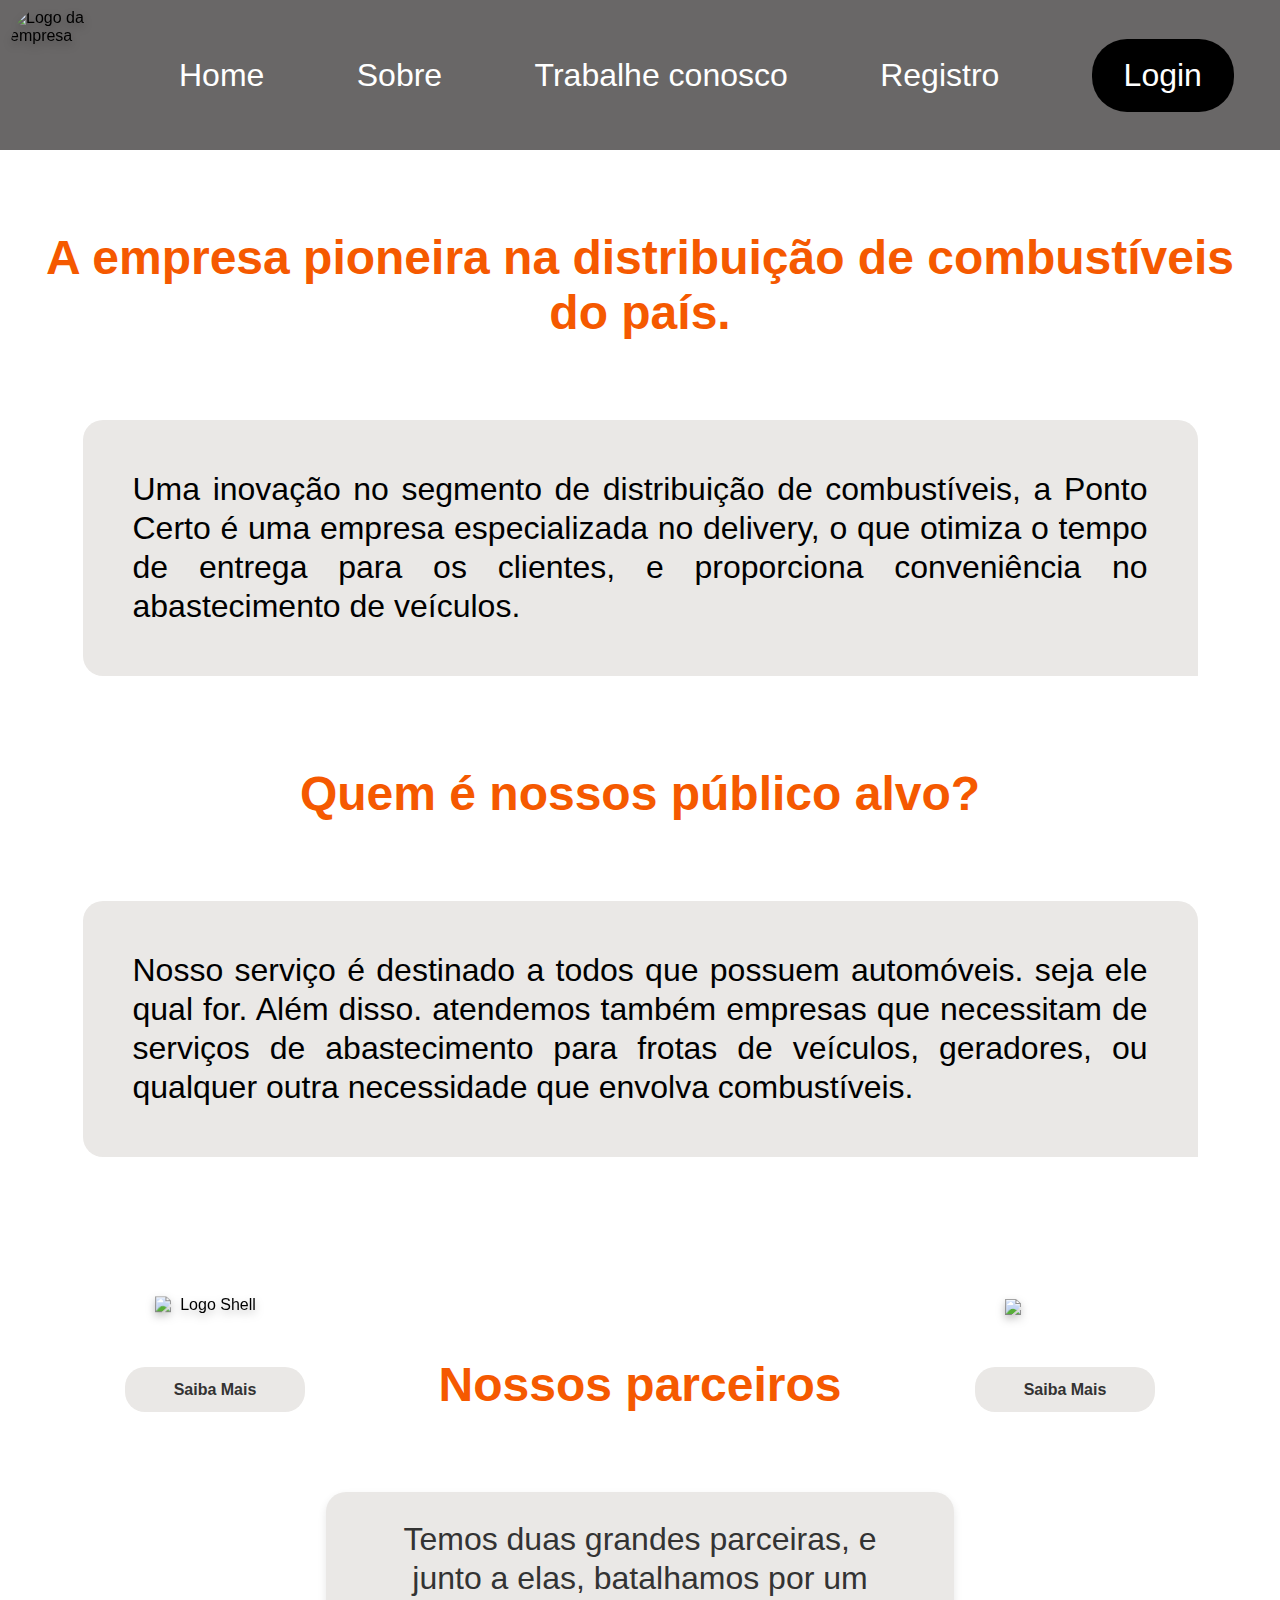
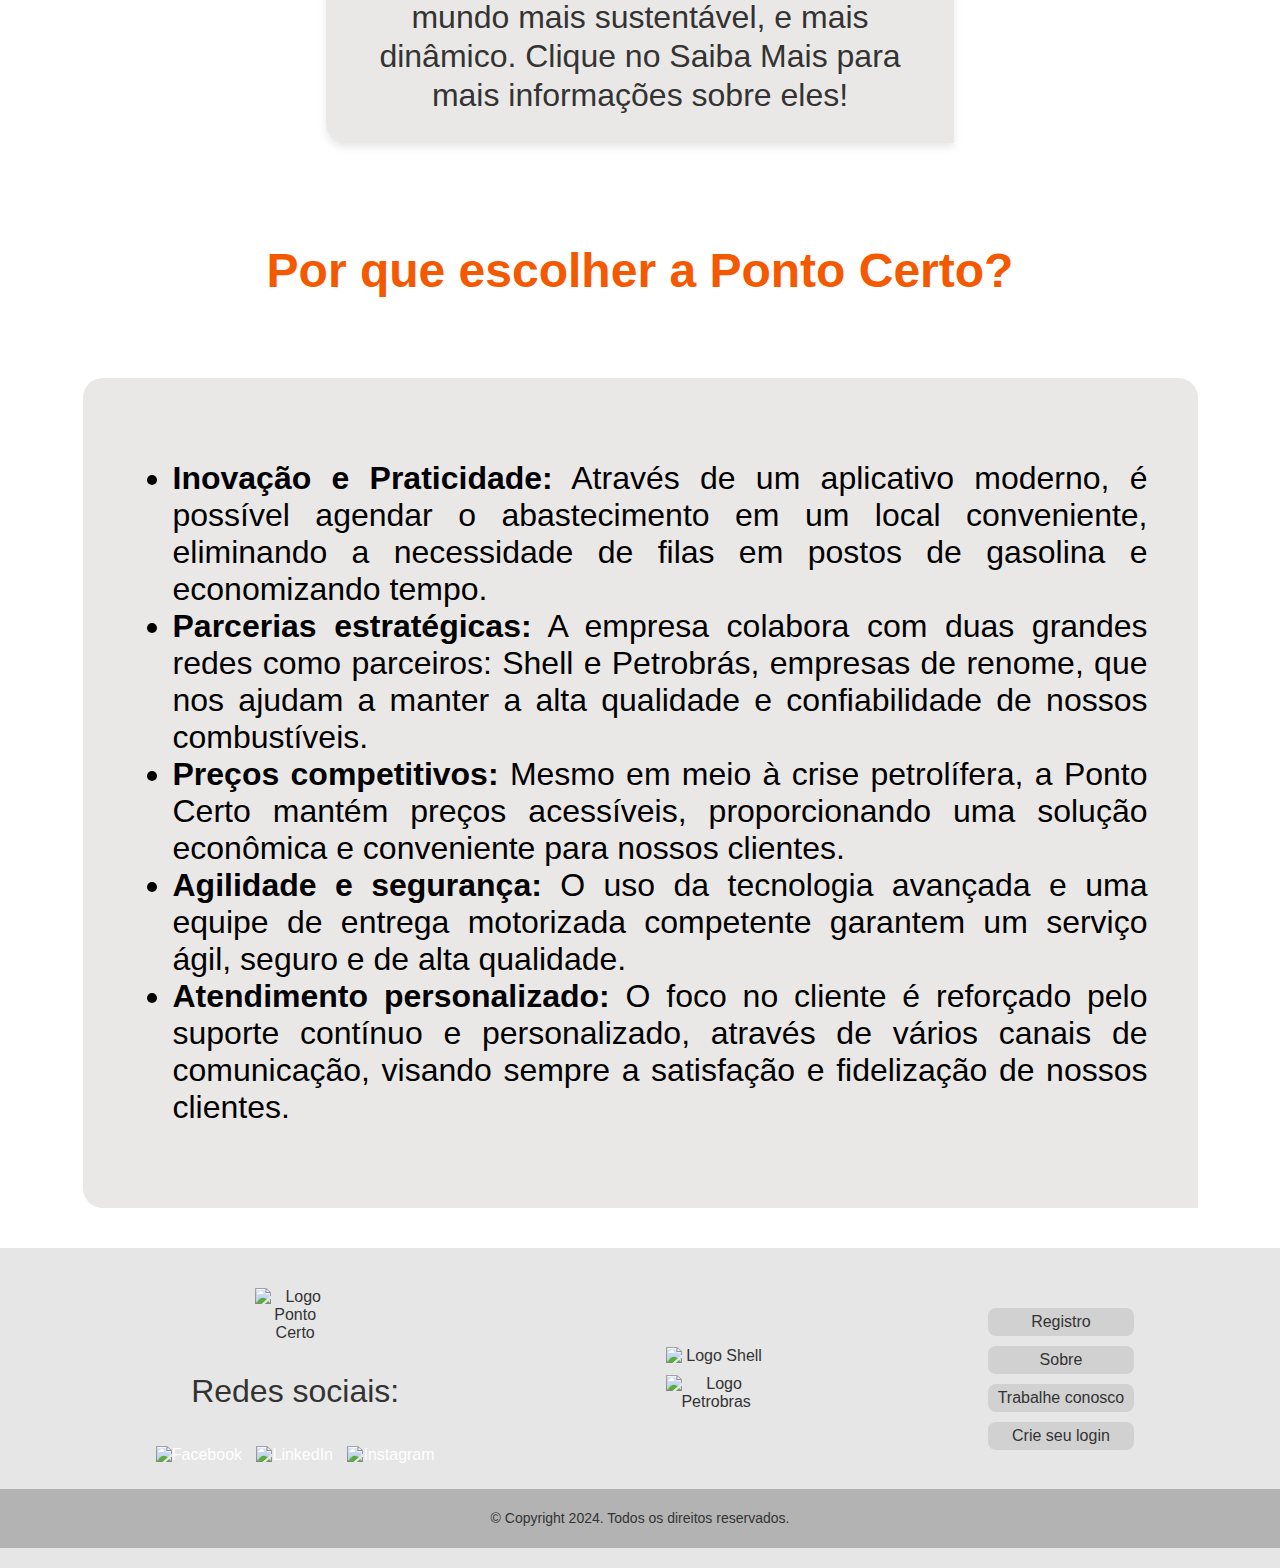
==== index.html @ c5f5a6c3 "Update and rename home.html to index.html" ====
<!DOCTYPE html>
<html lang="pt-br">
<head>
    <!-- Metadados essenciais para SEO e responsividade -->
    <meta charset="UTF-8">
    <meta name="viewport" content="width=device-width, initial-scale=1.0">
    <title>Ponto Certo</title>
    <link rel="shortcut icon" href="imgs/favicon.ico.png" type="image/x-icon">
    <!-- Link para o arquivo de estilos CSS -->
    <link rel="stylesheet" href="modelo.css">
</head>
<body>
    <!-- Cabeçalho com logo e barra de navegação -->
    <header>
        <!-- Imagem do logo -->
        <img src="imgs/image1.png" alt="Logo da empresa">
        
        <!-- Menu de navegação -->
        <ul>
            <li><a href="home.html">Home</a></li>
            <li><a href="sobre.html">Sobre</a></li>
            <li><a href="Trabalhe-conosco.html">Trabalhe conosco</a></li>
            <li><a href="Registro.html">Registro</a></li>
            <li class="borda"><a href="Login.html">Login</a></li>
        </ul>
    </header>

    <!-- Título principal da página -->
    <h1>A empresa pioneira na distribuição de combustíveis do país.</h1>

        
        <p class="caixa">Uma inovação no segmento de distribuição de combustíveis, a Ponto Certo é uma empresa especializada no delivery, o que otimiza o tempo de entrega para os clientes, e proporciona conveniência no abastecimento de veículos.</p>
   

    <!-- Subtítulo: Quem é nosso publico alvo? -->
    <h1>Quem é nossos público alvo?</h1>

    <!-- Primeira seção explicativa sobre benefícios -->
        <p class="caixa">Nosso serviço é destinado a todos que possuem automóveis. seja ele qual for. Além disso. atendemos também empresas que necessitam de serviços de abastecimento para frotas de veículos, geradores, ou qualquer outra necessidade que envolva combustíveis.</p>
    </section>

    <div class="saiba-mais-container">
    <!-- Logo à esquerda -->
    <img src="imgs/shell-logo.png" alt="Logo Shell" class="logo-left">
    <!-- Caixa Saiba Mais à esquerda -->
    <div class="saiba-mais saiba-mais-left">Saiba Mais</div>

    <!-- Logo à direita -->
    <img src="imgs/petrobras-logo.png" class="logo-right">
    <!-- Caixa Saiba Mais à direita -->
    <div class="saiba-mais saiba-mais-right">Saiba Mais</div>
</div>
    
    <h1>Nossos parceiros</h1>
    <!-- Segundo tema da página. -->
    <div class="parceiros-box">
        
        <p>Temos duas grandes parceiras, e junto a elas, batalhamos por um mundo mais sustentável, e mais dinâmico. Clique no Saiba Mais para mais informações sobre eles!</p>
    </div>

    
    <h1>Por que escolher a Ponto Certo?</h1>
    
    <!-- Detalhes de pontos positivos da ponto certo
    -->
    <div class="caixa-secao">
        <ul>
            <li><strong>Inovação e Praticidade:</strong>
                Através de um aplicativo moderno, é possível agendar o abastecimento em um local conveniente, eliminando a necessidade de filas em postos de gasolina e economizando tempo.
            </li>
            <li><strong>Parcerias estratégicas:</strong>
                A empresa colabora com duas grandes redes como parceiros: Shell e Petrobrás, empresas de renome, que nos ajudam a manter a alta qualidade e confiabilidade de nossos combustíveis.
            </li>
            <li><strong>Preços competitivos:</strong>
                Mesmo em meio à crise petrolífera, a Ponto Certo mantém preços acessíveis, proporcionando uma solução econômica e conveniente para nossos clientes.
            </li>
            <li><strong>Agilidade e segurança:</strong>
                O uso da tecnologia avançada e uma equipe de entrega motorizada competente garantem um serviço ágil, seguro e de alta qualidade.
            </li>
            <li><strong>Atendimento personalizado:</strong>
                O foco no cliente é reforçado pelo suporte contínuo e personalizado, através de vários canais de comunicação, visando sempre a satisfação e fidelização de nossos clientes.
            </li>
        </ul>
    </div>
</section>
</section>


    <!-- Rodapé da página -->
    <footer>
        <div class="footer-container">
            <!-- Seção logo e redes sociais -->
            <div class="footer-logo-social">
                <img src="imgs/image1.png" alt="Logo Ponto Certo" class="footer-logo">
                <p>Redes sociais:</p>
                <div class="social-icons">
                    <a href="#"><img src="imgs/facebook-icon.png" alt="Facebook"></a>
                    <a href="#"><img src="imgs/linkedin-icon.png" alt="LinkedIn"></a>
                    <a href="#"><img src="imgs/instagram-icon.png" alt="Instagram"></a>
                </div>
            </div>
    
            <!-- Seção parceiros -->
            <div class="footer-partners">
                <img src="imgs/shell-logo.png" alt="Logo Shell">
                <img src="imgs/petrobras-logo.png" alt="Logo Petrobras">
            </div>
    
            <!-- Menu de navegação -->
            <div class="footer-menu">
                <a href="Registro.html">Registro</a>
                <a href="sobre.html">Sobre</a>
                <a href="Trabalhe-conosco.html">Trabalhe conosco</a>
                <a href="Login.html">Crie seu login</a>
            </div>
        </div>
    
        <!-- Copyright -->
        <p class="footer-copyright">© Copyright 2024. Todos os direitos reservados.</p>
    </footer>
</body>
</html>
---- modelo.css ----
/* Estilos principais para o corpo da página */
body {
    background-color: white;
    margin: 0;
    font-family: 'Inter', sans-serif;
}

/* Cabeçalho */
header {
    display: flex;
    position: sticky;
    top: 0;
    z-index: 9999;
    width: 100%;
    height: 150px;
    background-color: #696767;
    align-items: center;
    justify-content: space-around;
}

/* Borda estilizada */
.borda {
    display: flex;
    width: 142px;
    height: 73px;
    justify-content: center;
    align-items: center;
    background-color: #000;
    color: white;
    border-radius: 35px;
    text-align: center;
}

/* Navegação */
header ul {
    display: flex;
    width: 100%;
    list-style: none;
    align-items: center;
    justify-content: space-around;
    margin: 0;
    padding: 0;
    font-family: 'Jersey 15', sans-serif;
    font-size: 32px;
    color: white;
}

/* Hover nos itens da navegação */
header ul li:hover {
    color: grey;
}

/* Links */
a, a:visited {
    text-decoration: none;
    color: white;
}



/* Título principal */
h1 {
    text-align: center;
    font-size: 3em;
    margin: 30px;
    padding: 50px 10px;
    color: #F55900;
}

/* Parágrafos */
p {
    padding: 20px;
    font-size: 32px;
    line-height: 39px;
    text-align: center;
    margin: 10px;
}



/* Caixa de conteúdo */
.caixa {
    width: 100%;
    max-width: 1015px;
    margin: auto;
    padding: 50px;
    background-color: #EAE8E6;
    border-radius: 20px 20px 0px 20px;
    font-size: 32px;
    text-align: justify;
    word-wrap: break-word;
    margin-bottom: 40px;
}
.caixa-secao {
    width: 100%;
    max-width: 1015px;
    margin: auto;
    padding: 50px;
    background-color: #EAE8E6;
    border-radius: 20px 20px 0px 20px;
    font-size: 32px;
    text-align: justify;
    word-wrap: break-word;
    margin-bottom: 40px;
}
/* Destaque em texto */
.caixa strong {
    font-weight: bold;
    color: #333;
}

/* Imagem do logo */
header img {
    width: 137px;
    height: 132px;
    padding-left: 10px;
    border-radius: 42px;
    filter: drop-shadow(0px 4px 4px rgba(0, 0, 0, 0.25));
}

/* Imagens em seções de texto */
.Texto-01 img, .Texto-02 img {
    display: flex;
    margin: auto;
    padding-bottom: 20px;
    filter: drop-shadow(0px 4px 4px rgba(0, 0, 0, 0.25));
}


.Texto-02 {
    display: flex;
}
.Texto-01 img {
    width: 100%;
    max-width: 783px;
    height: auto;
}

/* Contêiner das caixas Saiba Mais */
.saiba-mais-container {
    position: relative;
    text-align: center;
    margin: 150px auto; 
    margin-bottom: 100px; 
}
.saiba-mais-container {
    position: relative;
    text-align: center;
    margin-bottom: 60px; /* Espaço extra para as imagens das logos */
}

/* Estilo das caixas "Saiba Mais" */
.saiba-mais {
    position: absolute;
    width: 180px;
    height: 45px;
    background: #EAE8E6;
    border-radius: 20px;
    display: flex;
    justify-content: center;
    align-items: center;
    font-size: 16px;
    font-weight: bold;
    color: #333;
    cursor: pointer;
    transition: background-color 0.3s, transform 0.3s;
}

/* Posicionamento das caixas */
.saiba-mais-left {
    left: calc(50% - 180px/2 - 425px);
    top: 60px; /* Posição relativa dentro do contêiner */
}

.saiba-mais-right {
    left: calc(50% - 180px/2 + 425px);
    top: 60px; /* Posição relativa dentro do contêiner */
}

/* Estilo das imagens das logos */
.saiba-mais-container img {
    position: absolute;
    width: 110px; /* Aumente o tamanho da logo */
    height: auto;
    top: 0; /* Coloca as logos acima das caixas */
    filter: drop-shadow(0px 4px 4px rgba(0, 0, 0, 0.25));
    transition: transform 0.3s;
}

/* Posição das logos */
.saiba-mais-container img.logo-left {
    left: calc(50% - 180px/2 - 395px); /* Alinha com a caixa da esquerda */
    transform: translateY(-60%); /* Move a logo para cima */
}

.saiba-mais-container img.logo-right {
    left: calc(50% - 180px/2 + 455px); /* Alinha com a caixa da direita */
    transform: translateY(-50%); /* Move a logo para cima */
}

/* Efeito de hover */
.saiba-mais-container img:hover {
    transform: scale(1.1) translateY(-60%); /* Aumenta levemente o tamanho no hover */
}

.saiba-mais:hover {
    background-color: #d6d4d2;
    transform: scale(1.05);
}
.nossos-parceiros-section {
    text-align: center;
    margin: 50px 0; /* Espaçamento acima e abaixo da seção */
}

/* Estilo do título "Nossos Parceiros" */
h1.nossos-parceiros {
    font-size: 3em;
    color: #F55900;
    margin-bottom: 20px; /* Espaçamento inferior entre o título e a caixa */
}

/* Estilo da caixa parceiros */
.parceiros-box {
    width: 588px;
    height: 211px;
    margin: 0 auto; /* Centraliza horizontalmente */
    background: #EAE8E6;
    border-radius: 20px 20px 0px 20px;

    display: flex;
    flex-direction: column;
    align-items: center;
    justify-content: center;
    text-align: center;
    padding: 20px;

    font-family: 'Inter', sans-serif; /* Fonte utilizada no restante do site */
    font-size: 32px; /* Mantém o tamanho consistente com outras caixas */
    line-height: 39px; /* Espaçamento de linha adequado */
    color: #333; /* Cor consistente com os textos principais */
    word-wrap: break-word;
    box-shadow: 0px 4px 8px rgba(0, 0, 0, 0.1); /* Sombra sutil */

    margin-bottom: 50px; /* Espaçamento inferior para não colidir com o próximo conteúdo */
}


.Texto-02 img {
    width: 100%;
    max-width: 253px;
    height: auto;
    border-radius: 50%;
    padding: 5px;
}



/* Responsividade para diferentes tamanhos de tela */

/* Tablets */
@media only screen and (max-width: 1024px) and (min-width: 768px) {
    h1 { font-size: 2.5em; }
    p { font-size: 1.2em; }
    .Texto-01 img, .Texto-02 img {
        width: 60%;
        height: auto;
    }
}

/* Smartphones */
@media only screen and (max-width: 767px) {
    h1 { font-size: 2em; }
    p { font-size: 1em; }

    header {
        height: auto;
        flex-direction: column;
    }

    header ul {
        flex-direction: column;
        align-items: center;
    }

    header img {
        width: 80px;
        height: auto;
    }

    .Texto-01, .Texto-02 {
        flex-direction: column;
        text-align: center;
    }

    .Texto-01 img, .Texto-02 img {
        width: 80%;
        height: auto;
    }

    /* Ajuste das margens dos elementos */
    h1, p {
        margin: 10px;
    }
    
    .caixa {
        font-size: 1em;
        padding: 20px;
    }
}

/* Estilos para o footer */
footer {
    background-color: #e6e6e6;
    padding: 20px 0;
    font-family: 'Inter', sans-serif;
    text-align: center;
    color: #333;
}

.footer-container {
    display: flex;
    justify-content: space-around;
    align-items: center;
    max-width: 1200px;
    margin: auto;
    padding: 20px;
}

.footer-logo-social,
.footer-partners,
.footer-menu {
    display: flex;
    flex-direction: column;
    align-items: center;
}

.footer-logo-social img.footer-logo {
    width: 80px;
    height: auto;
}

.footer-logo-social .social-icons img {
    width: 50px;
    height: 50px;
    margin: 5px;
}

.footer-partners img {
    width: 100px;
    height: auto;
    margin: 5px;
}

.footer-menu a {
    color: #333;
    text-decoration: none;
    margin: 5px 0;
    padding: 5px;
    border-radius: 8px;
    background-color: #d1d1d1;
    width: 100%;
    text-align: center;
}

.footer-menu a:hover {
    background-color: #bbb;
}

/* Copyright */
.footer-copyright {
    background-color: #b3b3b3;
    color: #333;
    font-size: 14px;
    padding: 10px 0;
    margin: 0;
}

/* Responsividade */
@media only screen and (max-width: 768px) {
    .footer-container {
        flex-direction: column;
        gap: 20px;
    }
    
    .footer-menu a {
        width: auto;
    }
}
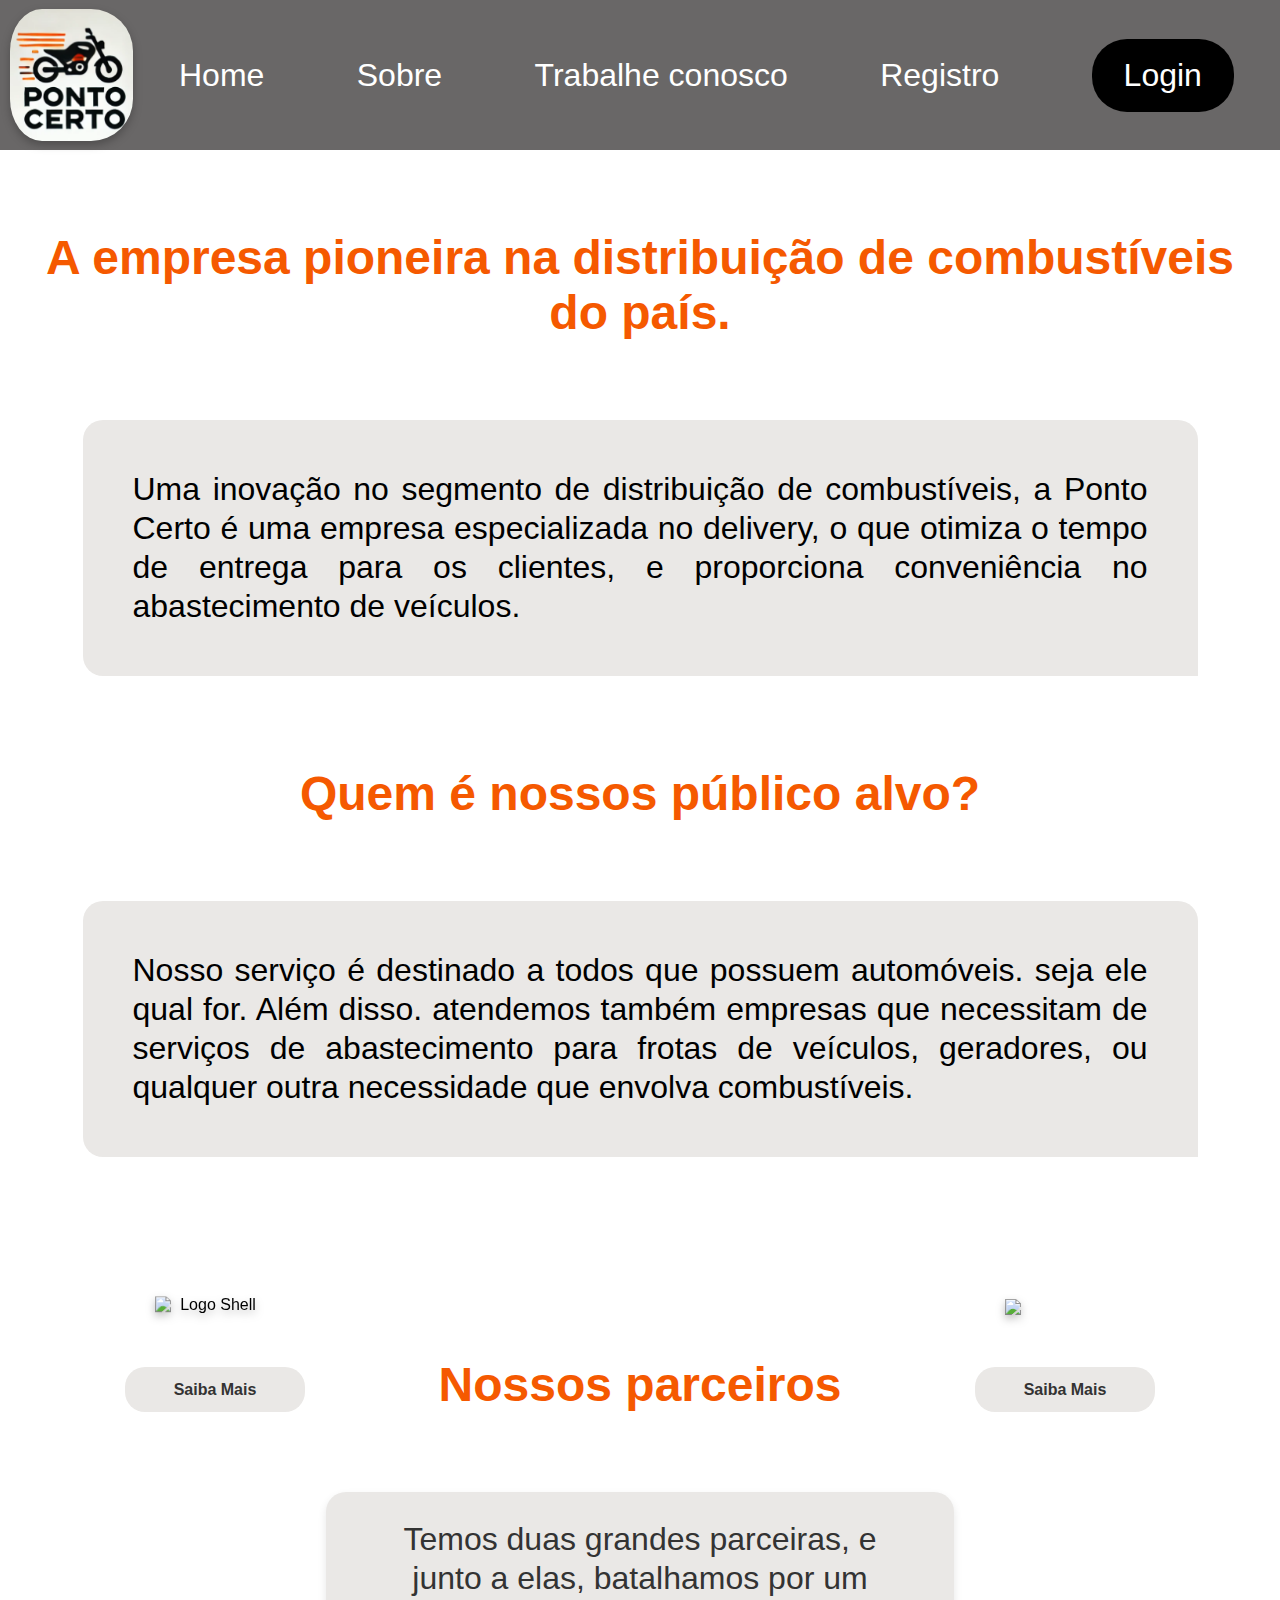
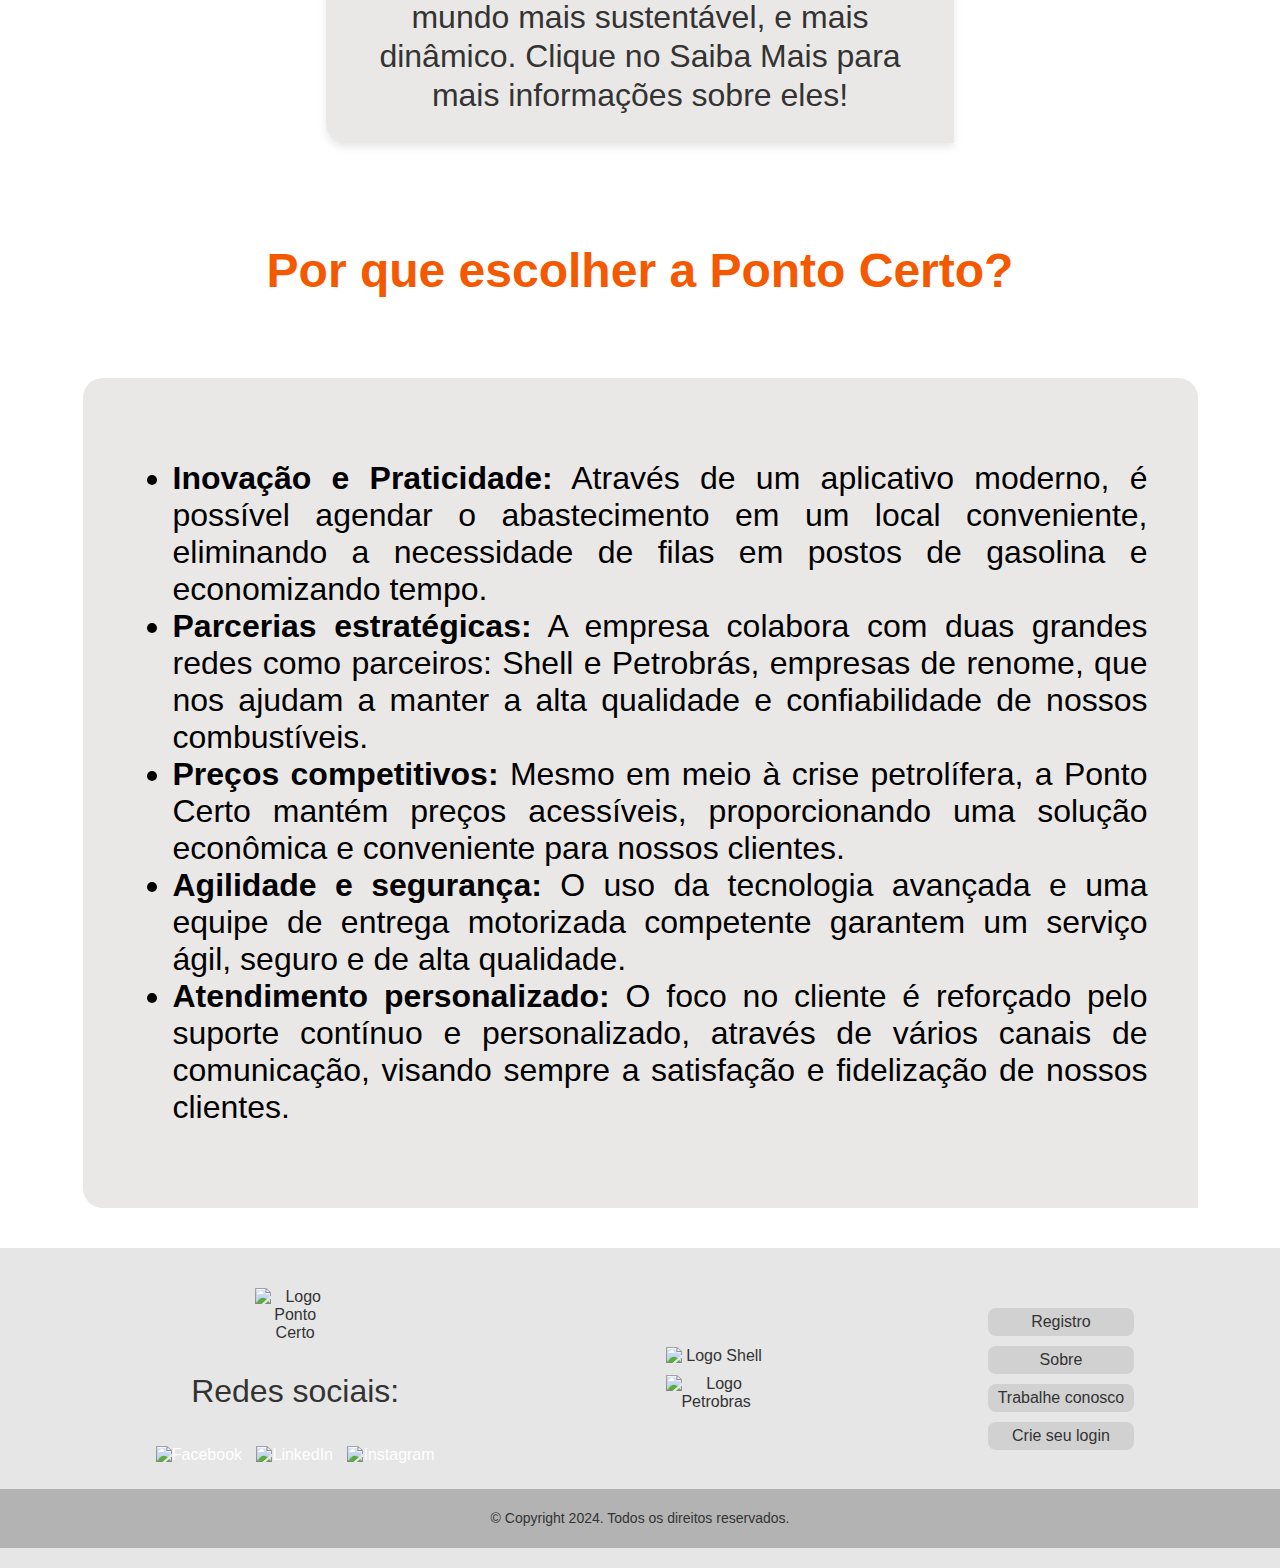
==== commit 5a44a5c3: "Update index.html" ====
--- a/index.html
+++ b/index.html
@@ -5,7 +5,7 @@
     <meta charset="UTF-8">
     <meta name="viewport" content="width=device-width, initial-scale=1.0">
     <title>Ponto Certo</title>
-    <link rel="shortcut icon" href="imgs/favicon.ico.png" type="image/x-icon">
+    <link rel="shortcut icon" href="favicon.ico.png" type="image/x-icon">
     <!-- Link para o arquivo de estilos CSS -->
     <link rel="stylesheet" href="modelo.css">
 </head>
@@ -13,11 +13,11 @@
     <!-- Cabeçalho com logo e barra de navegação -->
     <header>
         <!-- Imagem do logo -->
-        <img src="imgs/image1.png" alt="Logo da empresa">
+        <img src="image1.png" alt="Logo da empresa">
         
         <!-- Menu de navegação -->
         <ul>
-            <li><a href="home.html">Home</a></li>
+            <li><a href="index.html">Home</a></li>
             <li><a href="sobre.html">Sobre</a></li>
             <li><a href="Trabalhe-conosco.html">Trabalhe conosco</a></li>
             <li><a href="Registro.html">Registro</a></li>
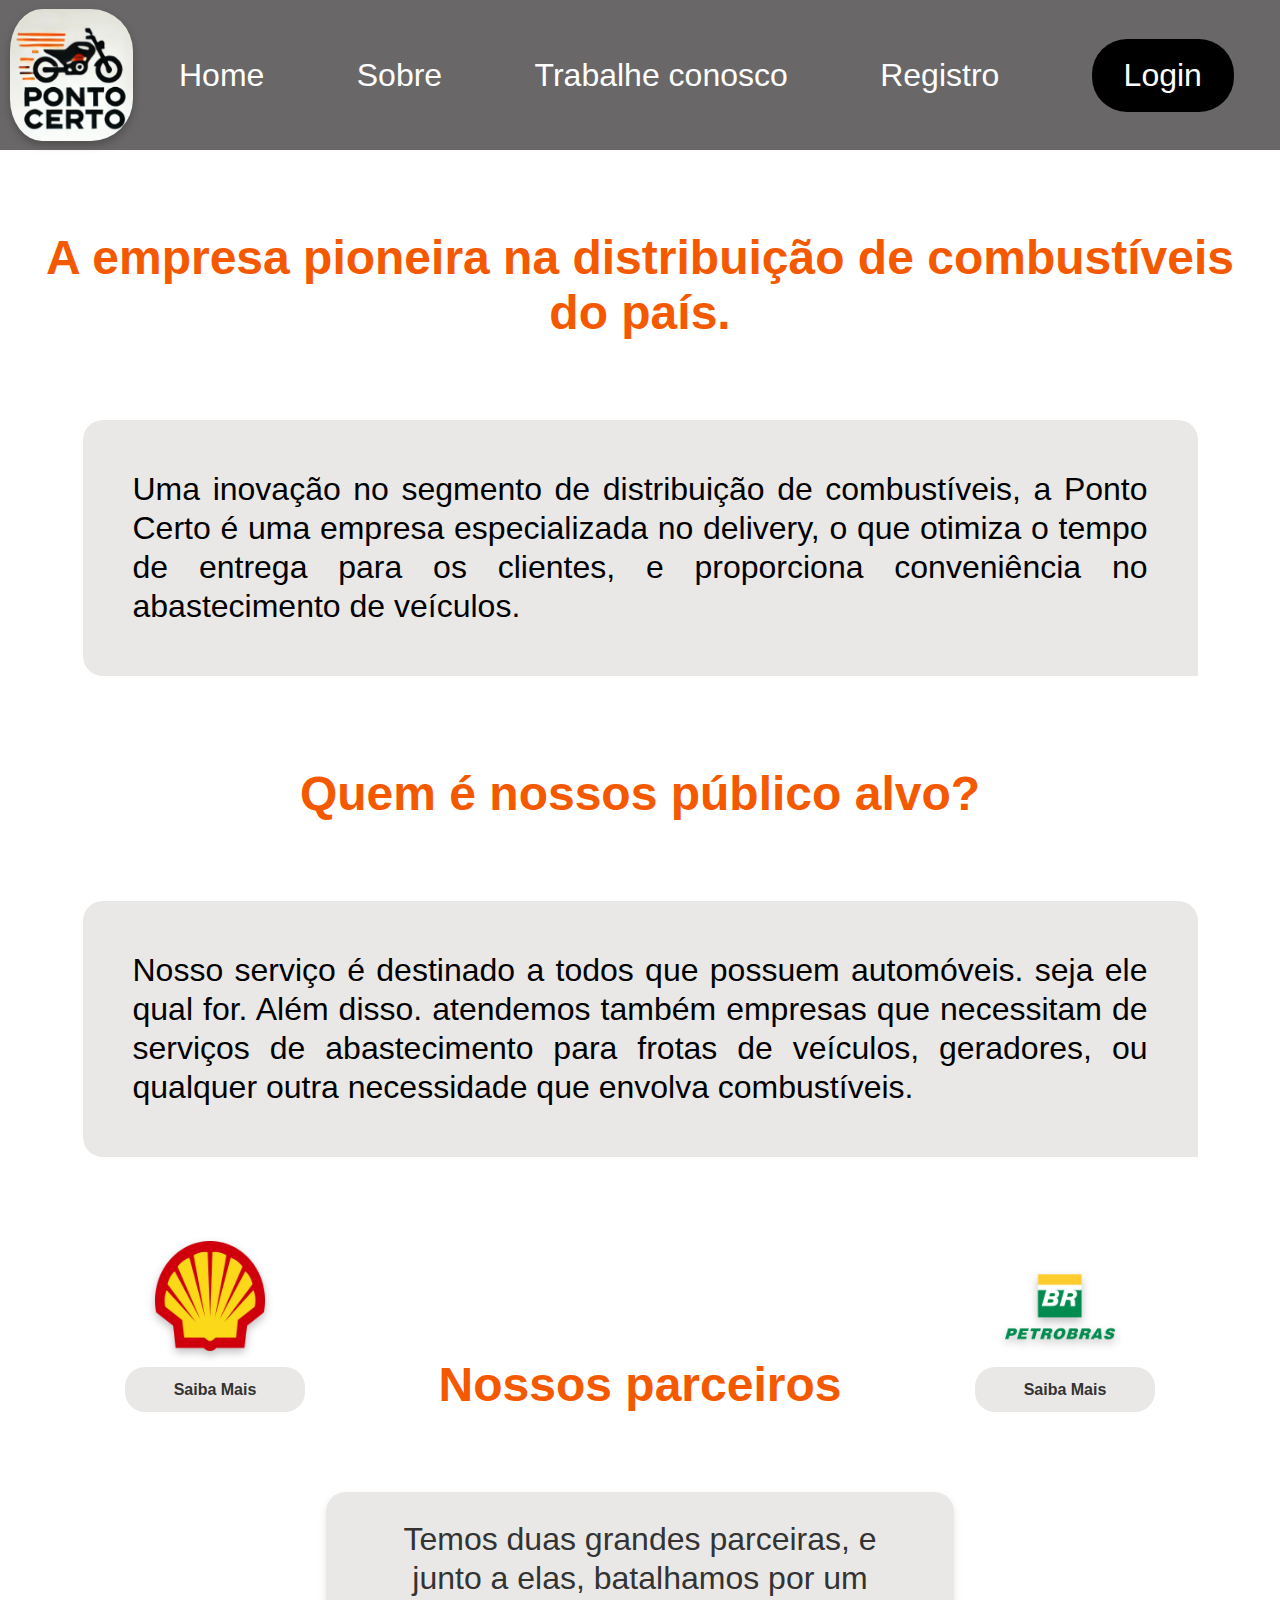
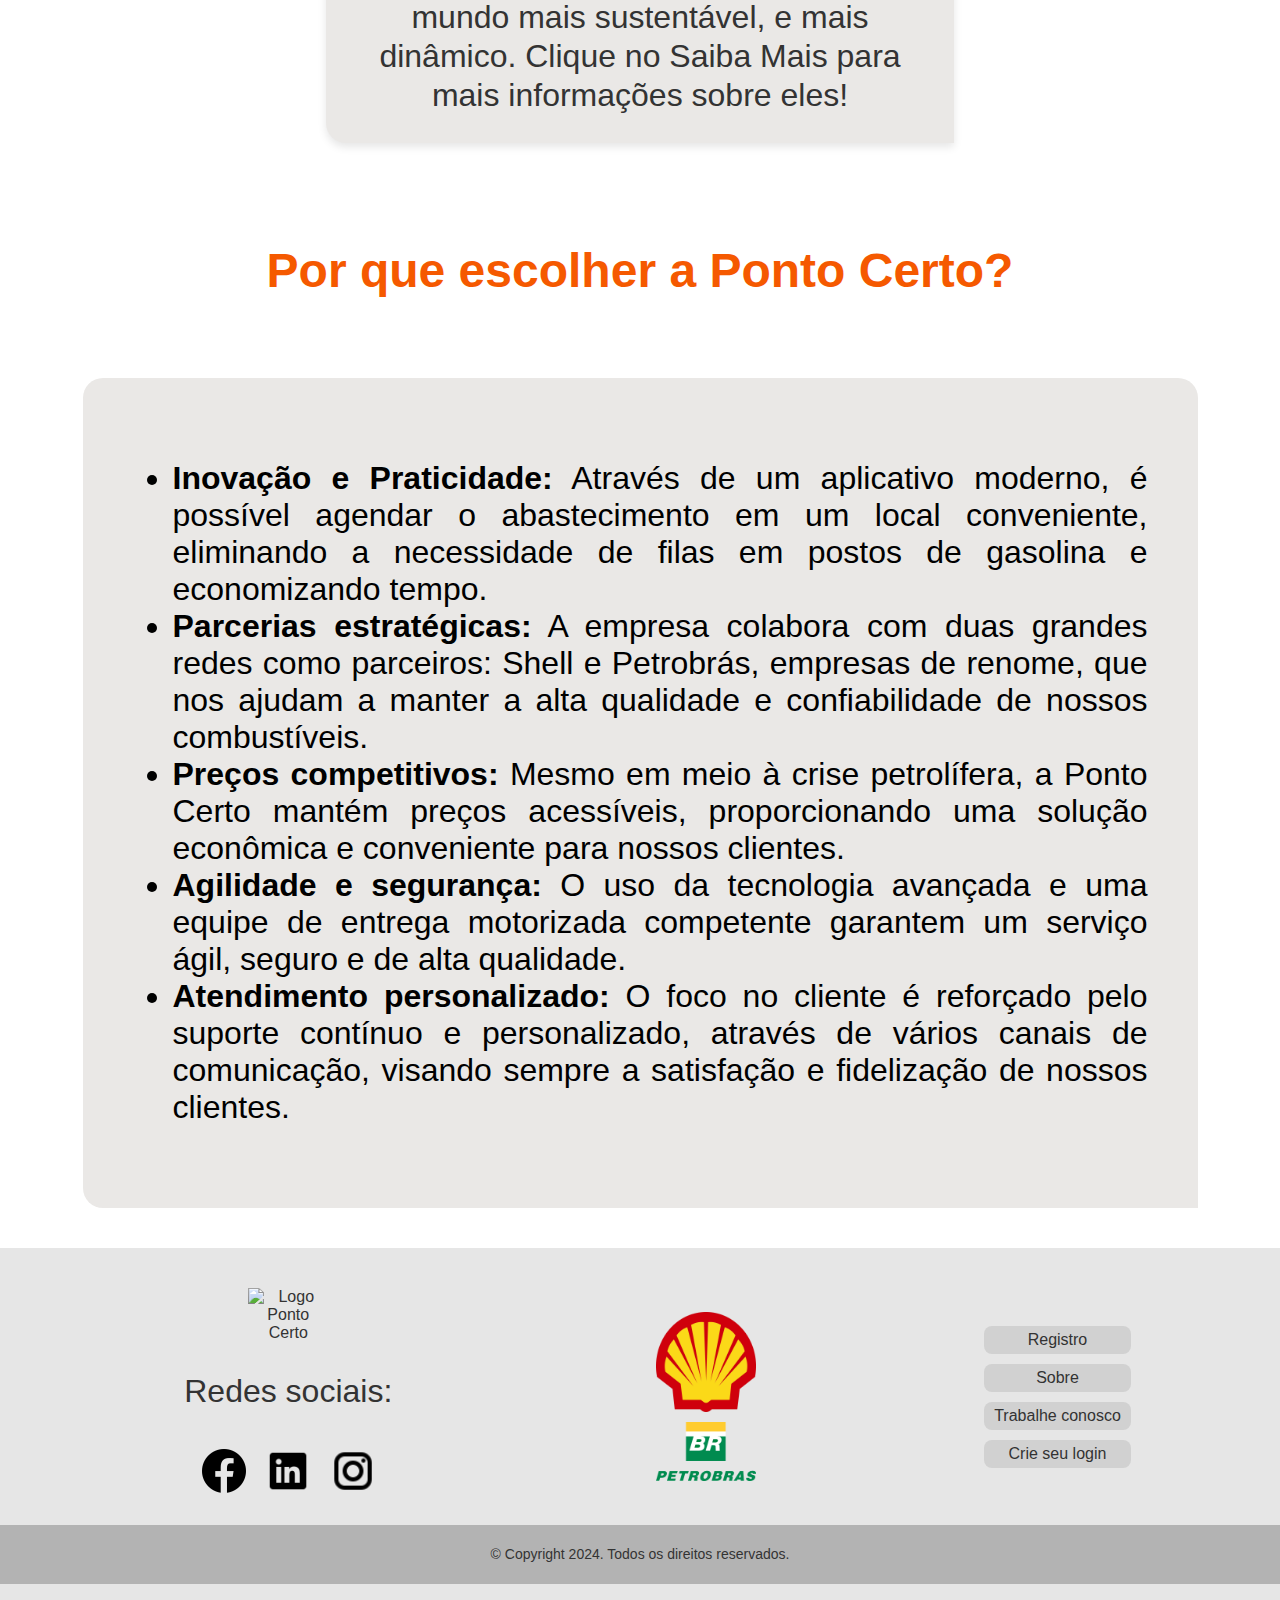
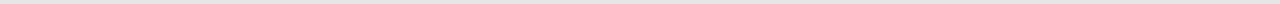
==== commit ac62278f: "Update index.html" ====
--- a/index.html
+++ b/index.html
@@ -41,12 +41,12 @@
 
     <div class="saiba-mais-container">
     <!-- Logo à esquerda -->
-    <img src="imgs/shell-logo.png" alt="Logo Shell" class="logo-left">
+    <img src="shell-logo.png" alt="Logo Shell" class="logo-left">
     <!-- Caixa Saiba Mais à esquerda -->
     <div class="saiba-mais saiba-mais-left">Saiba Mais</div>
 
     <!-- Logo à direita -->
-    <img src="imgs/petrobras-logo.png" class="logo-right">
+    <img src="petrobras-logo.png" class="logo-right">
     <!-- Caixa Saiba Mais à direita -->
     <div class="saiba-mais saiba-mais-right">Saiba Mais</div>
 </div>
@@ -94,16 +94,16 @@
                 <img src="imgs/image1.png" alt="Logo Ponto Certo" class="footer-logo">
                 <p>Redes sociais:</p>
                 <div class="social-icons">
-                    <a href="#"><img src="imgs/facebook-icon.png" alt="Facebook"></a>
-                    <a href="#"><img src="imgs/linkedin-icon.png" alt="LinkedIn"></a>
-                    <a href="#"><img src="imgs/instagram-icon.png" alt="Instagram"></a>
+                    <a href="#"><img src="facebook-icon.png" alt="Facebook"></a>
+                    <a href="#"><img src="linkedin-icon.png" alt="LinkedIn"></a>
+                    <a href="#"><img src="instagram-icon.png" alt="Instagram"></a>
                 </div>
             </div>
     
             <!-- Seção parceiros -->
             <div class="footer-partners">
-                <img src="imgs/shell-logo.png" alt="Logo Shell">
-                <img src="imgs/petrobras-logo.png" alt="Logo Petrobras">
+                <img src="shell-logo.png" alt="Logo Shell">
+                <img src="petrobras-logo.png" alt="Logo Petrobras">
             </div>
     
             <!-- Menu de navegação -->
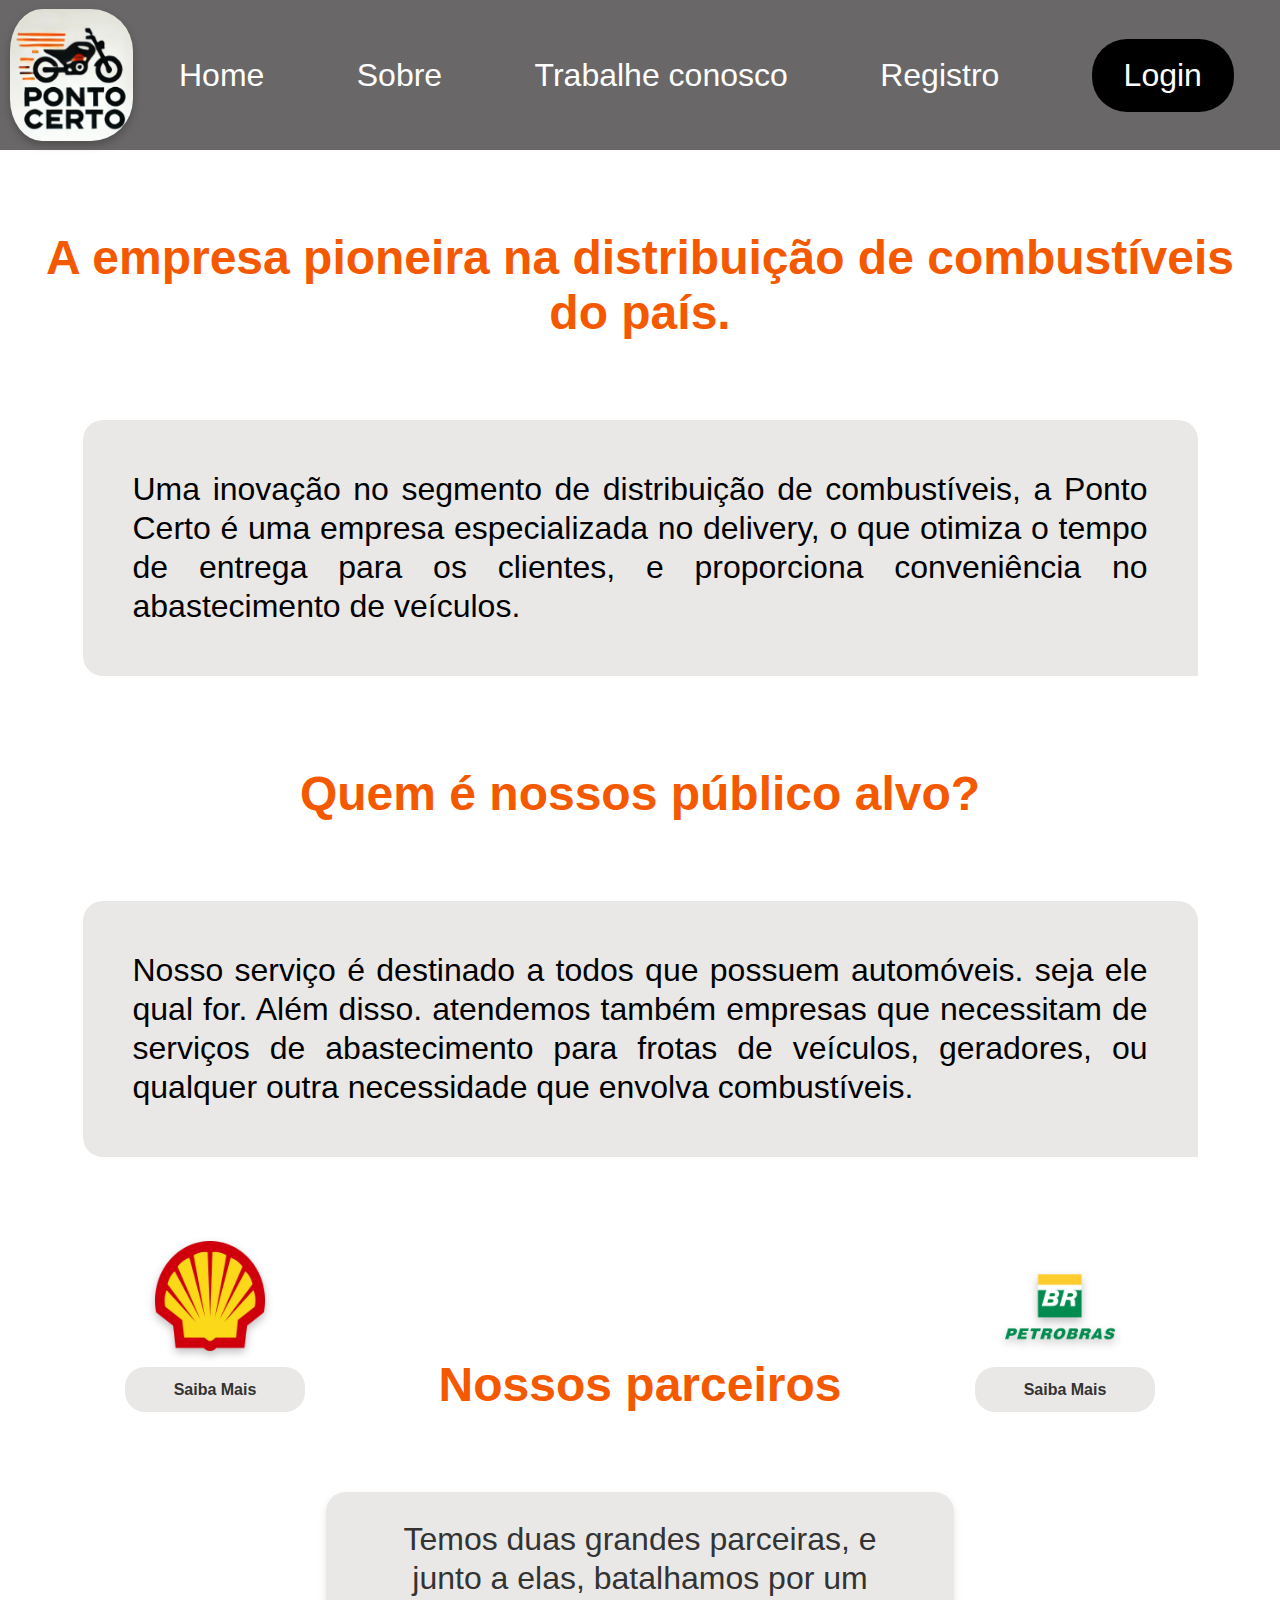
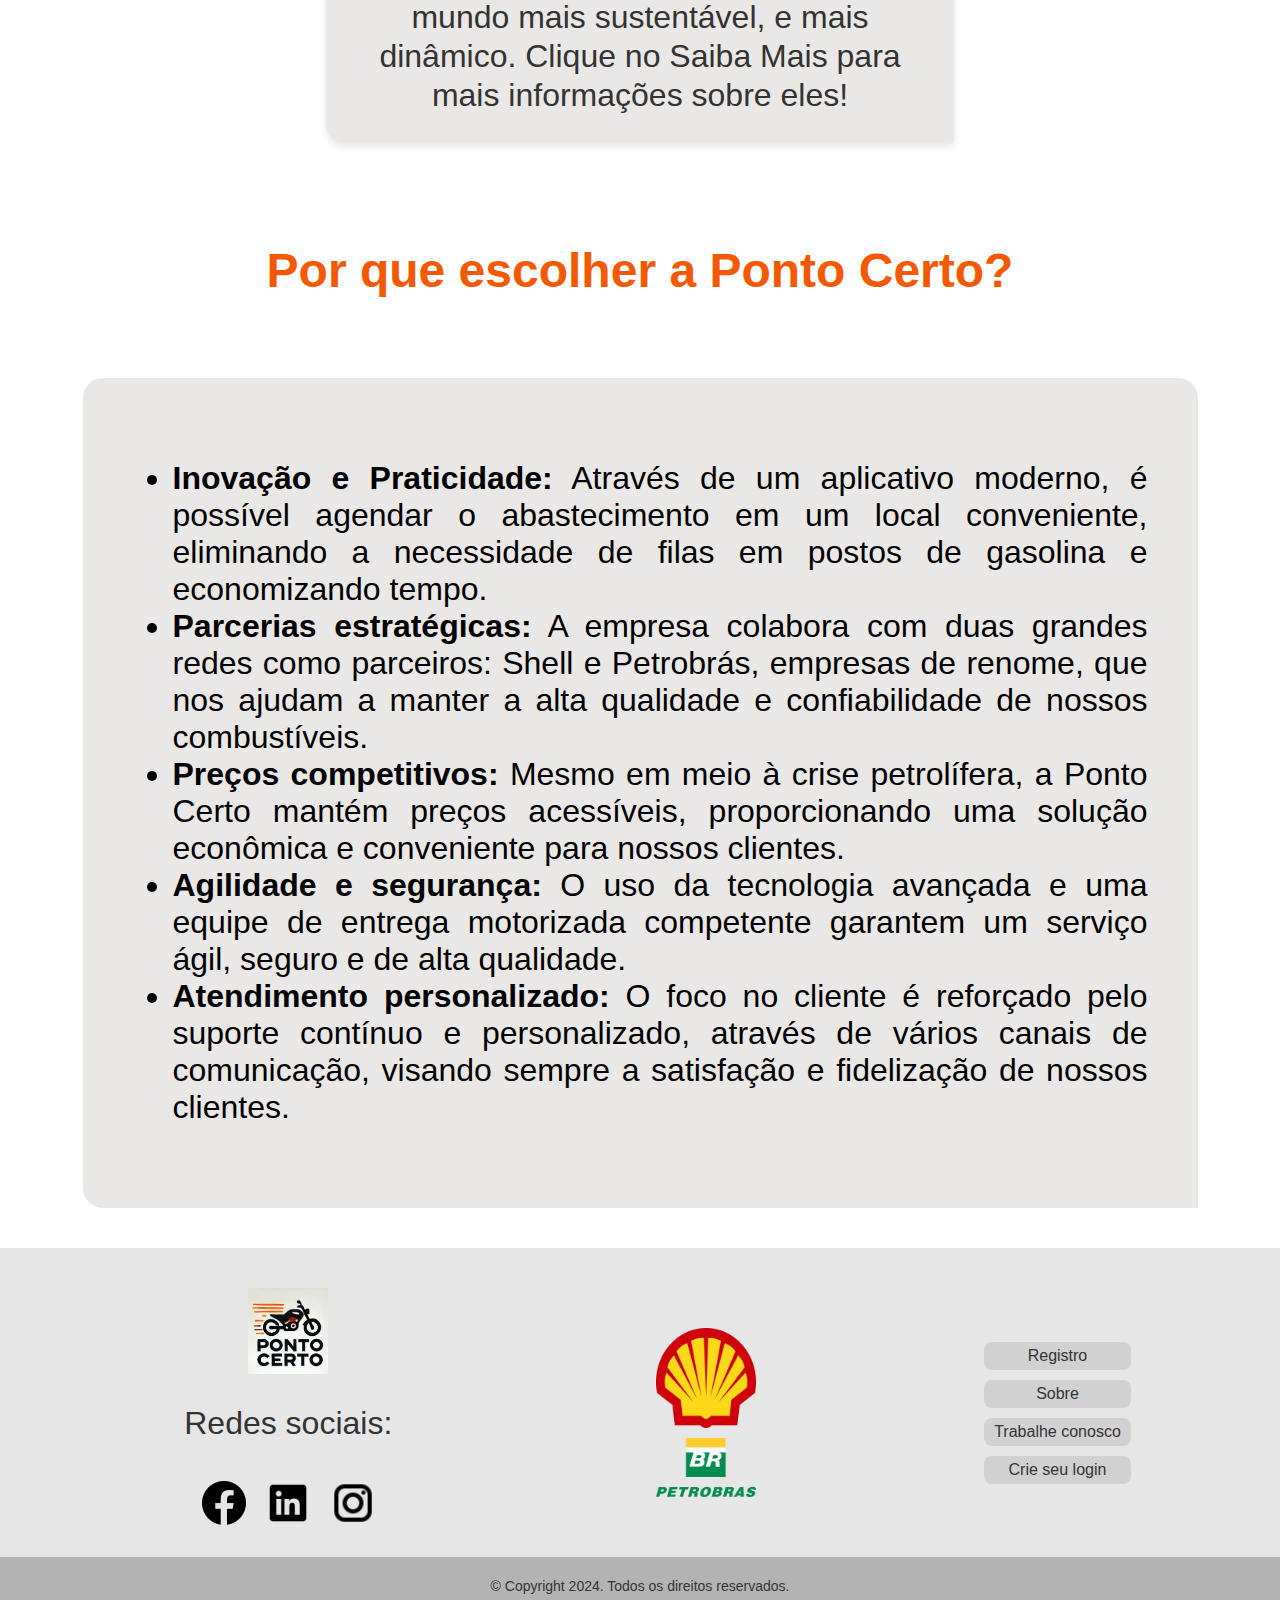
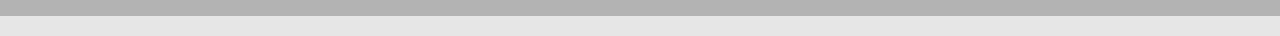
==== commit be4bca04: "Update index.html" ====
--- a/index.html
+++ b/index.html
@@ -91,7 +91,7 @@
         <div class="footer-container">
             <!-- Seção logo e redes sociais -->
             <div class="footer-logo-social">
-                <img src="imgs/image1.png" alt="Logo Ponto Certo" class="footer-logo">
+                <img src="image1.png" alt="Logo Ponto Certo" class="footer-logo">
                 <p>Redes sociais:</p>
                 <div class="social-icons">
                     <a href="#"><img src="facebook-icon.png" alt="Facebook"></a>
